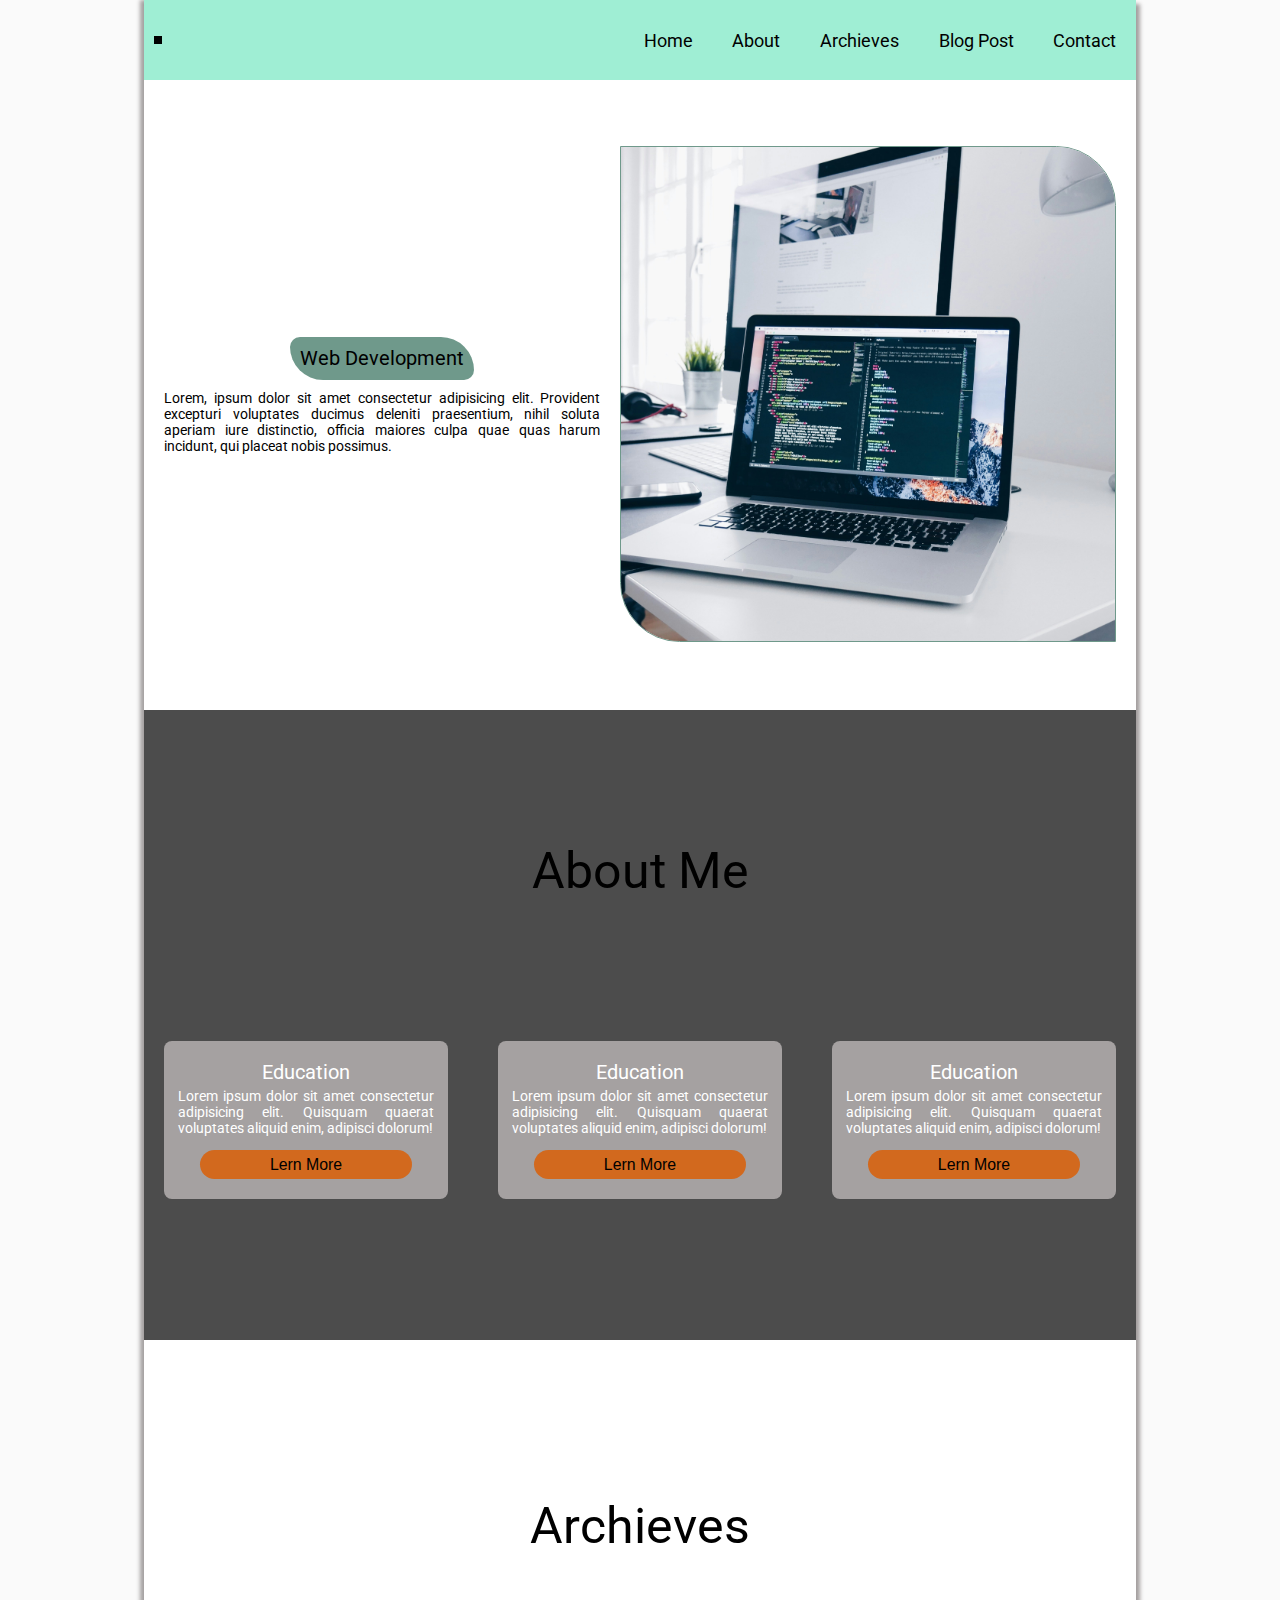
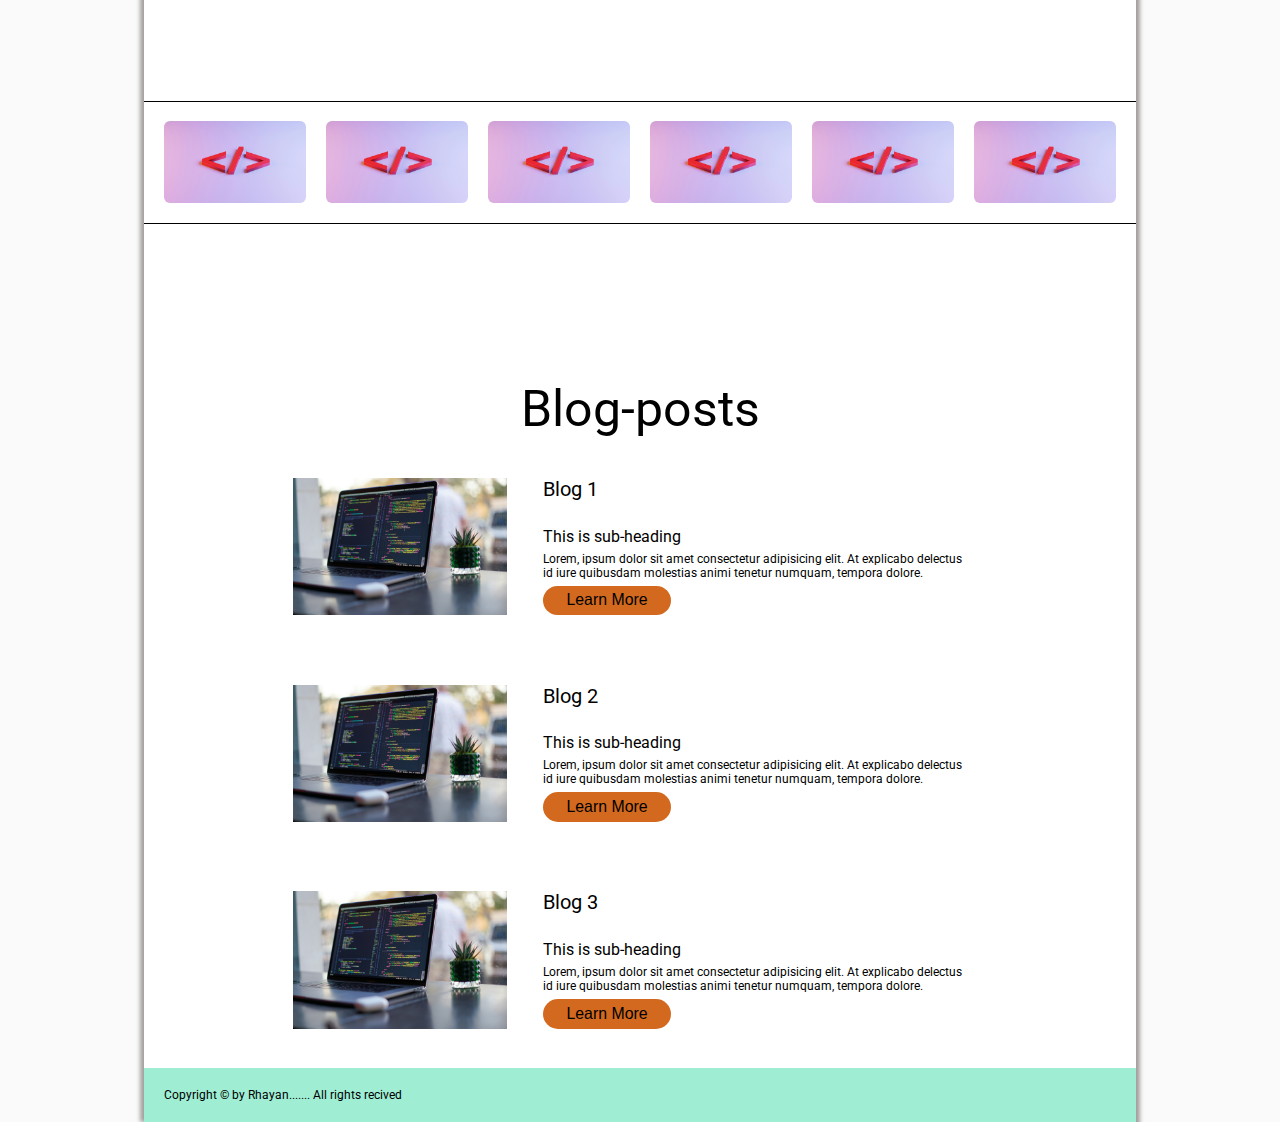
==== index.html @ cc9581d0 "test" ====
<!DOCTYPE html>
<html lang="en">

<head>
    <meta charset="UTF-8">
    <meta name="viewport" content="width=device-width, initial-scale=1.0">
    <title>Blog</title>

    <!-- Google Fonts -->
    <link rel="preconnect" href="https://fonts.googleapis.com">
    <link rel="preconnect" href="https://fonts.gstatic.com" crossorigin>
    <link
        href="https://fonts.googleapis.com/css2?family=Roboto:ital,wght@0,400;0,500;0,700;0,900;1,400;1,500&display=swap"
        rel="stylesheet">

    <!-- Font Awesome CDN     -->
    <link rel="stylesheet" href="https://cdnjs.cloudflare.com/ajax/libs/font-awesome/6.5.1/css/all.min.css" integrity="sha512-DTOQO9RWCH3ppGqcWaEA1BIZOC6xxalwEsw9c2QQeAIftl+Vegovlnee1c9QX4TctnWMn13TZye+giMm8e2LwA==" crossorigin="anonymous" referrerpolicy="no-referrer" />
    <!-- link CSS -->
    <link rel="stylesheet" href="index.css">
</head>

<body>
    <!-- Header starts here -->
    <header id="blog-header">
        <figure class="logo-figure">
            <i class="fa-brands fa-viacoin logo"></i>
        </figure>

        <i class="fa-solid fa-bars fa-4x" id="menu__icon"></i>

        <nav id="menu" class="hidden">
            <ul>
                <li><a href="#" class="nav__link">Home</a></li>
                <li><a href="#blog-about" class="nav__link">About</a></li>
                <li><a href="#Archieves" class="nav__link">Archieves</a></li>
                <li><a href="#blog-posts" class="nav__link">Blog Post</a></li>
                <li><a href="contact.html" class="nav__link">Contact</a></li>
            
            </ul>
        </nav>
    </header>
    <!-- Header End here -->


    <!-- Main starts here -->
    <main>
        <!-- blog baner sectino starts here -->
        <section id="blog-banner-section" class="banner">
            <article>
                <h1 class="banner__hading">Web Development</h1>
    
                <p class="banner__decription text-justyfy">Lorem, ipsum dolor sit amet consectetur adipisicing elit. Provident excepturi voluptates ducimus deleniti praesentium, nihil soluta aperiam iure distinctio, officia maiores culpa quae quas harum incidunt, qui placeat nobis possimus.</p>
    
            </article>
    
            <aside>
                <img src="./img/christopher-gower-m_HRfLhgABo-unsplash.jpg" alt="Cover Photo"
                class="banner__img">
            </aside>
        </section>
        <!-- blog baner sectino end here -->

        <!-- about-me section searts here -->

        <section id="blog-about" class="section-center">

            <h2 class="section-heading heading-center">About Me</h2>

            <div class="cards text-white">

                <div class="card">
                    <h3 class="card__header">Education</h3>
                    <p class="card__description text-justyfy">Lorem ipsum dolor sit amet consectetur adipisicing elit. Quisquam quaerat voluptates aliquid enim, adipisci dolorum!</p>
                    <button class="bnt card__bnt">Lern More</button>
                </div>

                <div class="card">
                    <h3 class="card__header">Education</h3>
                    <p class="card__description text-justyfy">Lorem ipsum dolor sit amet consectetur adipisicing elit. Quisquam quaerat voluptates aliquid enim, adipisci dolorum!</p>
                    <button class="bnt card__bnt">Lern More</button>
                </div>

                <div class="card">
                    <h3 class="card__header">Education</h3>
                    <p class="card__description text-justyfy">Lorem ipsum dolor sit amet consectetur adipisicing elit. Quisquam quaerat voluptates aliquid enim, adipisci dolorum!</p>
                    <button class="bnt card__bnt">Lern More</button>
                </div>
                
            </div>
        </section>

        <!-- about-me section end here -->
        <!-- Archieves start here -->
        <section id="Archieves" class="section-center">
            <h2 class="heading-center section-heading">Archieves</h2>
            <div class="Archieves-container">
                <ul class="Archieves-lists">
                    <li class="Archieves-list">
                        <img src="./img/img1.jpg" alt="Archieves-img" class="Archieves_img">
                    </li>

                    <li class="Archieves-list">
                        <img src="./img/img1.jpg" alt="Archieves-img" class="Archieves_img">
                    </li>

                    <li class="Archieves-list">
                        <img src="./img/img1.jpg" alt="Archieves-img" class="Archieves_img">
                    </li>

                    <li class="Archieves-list">
                        <img src="./img/img1.jpg" alt="Archieves-img" class="Archieves_img">
                    </li>

                    <li class="Archieves-list">
                        <img src="./img/img1.jpg" alt="Archieves-img" class="Archieves_img">
                    </li>

                    <li class="Archieves-list">
                        <img src="./img/img1.jpg" alt="Archieves-img" class="Archieves_img">
                    </li>
                </ul>

            </div>

        </section>

    <!-- Archieves end here -->
    
    <!-- Blog-post start here -->

        <section id="blog-posts" class="section-center">
            <h2 class="section-heading heading-center">Blog-posts</h2>
            <div class="blog-posts section-center">

                <div class="blog-post">
                    <aside class="blog-post__aside">
                        <img src="./img/img2.jpg" alt="blog-post img">
                    </aside>
                    <article class="blog-post__container">
                        <h2 class="blog-post__heading">Blog 1</h2>
                        <h3 class="blog-post__sub-heading">This is sub-heading</h3>

                        <p class="blog-post__description">Lorem, ipsum dolor sit amet consectetur adipisicing elit. At explicabo delectus id iure quibusdam molestias animi tenetur numquam, tempora dolore.</p>

                        <button class="bnt blog-post__bnt">Learn More</button>
                    </article>
                </div>

                <div class="blog-post">
                    <aside class="blog-post__aside">
                        <img src="./img/img2.jpg" alt="blog-post img">
                    </aside>
                    <article class="blog-post__container">
                        <h2 class="blog-post__heading">Blog 2</h2>
                        <h3 class="blog-post__sub-heading">This is sub-heading</h3>

                        <p class="blog-post__description">Lorem, ipsum dolor sit amet consectetur adipisicing elit. At explicabo delectus id iure quibusdam molestias animi tenetur numquam, tempora dolore.</p>

                        <button class="bnt blog-post__bnt">Learn More</button>
                    </article>
                </div>

                <div class="blog-post">
                    <aside class="blog-post__aside">
                        <img src="./img/img2.jpg" alt="blog-post img">
                    </aside>
                    <article class="blog-post__container">
                        <h2 class="blog-post__heading">Blog 3</h2>
                        <h3 class="blog-post__sub-heading">This is sub-heading</h3>

                        <p class="blog-post__description">Lorem, ipsum dolor sit amet consectetur adipisicing elit. At explicabo delectus id iure quibusdam molestias animi tenetur numquam, tempora dolore.</p>

                        <button class="bnt blog-post__bnt">Learn More</button>
                    </article>
                </div>
            </div>
        </section>

    <!-- Blog-post end here -->

  
    </main>
    <!-- Main End here -->
     <!-- footer section start here -->
     <footer class="footer-section">
        <p class="copy-taxt">Copyright &copy; by Rhayan....... All rights recived</p>
        <nav class="footer-nav">
            <a href="#"><i class="fa-solid fa-house footer__icon"></i></a>
            <a href="https://web.facebook.com/profile.php?id=100086133897092" target="_blank"class="footer__link"><i class="fa-brands fa-facebook footer__icon"></i></a>

            <a href="https://web.facebook.com/profile.php?id=100086133897092" target="_blank"class="footer__link"><i class="fa-brands fa-facebook footer__icon "></i></a>

            <a href="https://web.facebook.com/profile.php?id=100086133897092" target="_blank"class="footer__link"><i class="fa-brands fa-facebook footer__icon"></i></a>

            <a href="https://github.com/md-rhyhan" target="_blank"><i class="fa-brands fa-github footer__icon"></i></a>
        </nav>
     </footer>
    <!-- footer section end here -->

    <script src="index.js"></script>
</body>

</html>
---- index.css ----
/* Common Codes starts here */
*{
    box-sizing: border-box;
    margin: 0;
    padding: 0;

    list-style-type: none;
    text-decoration: none;
    outline: none;
    font-weight: 400;
}
html{
    background-color: #fafafa;
    scroll-behavior: smooth;
    font-size: 62%;
    font-family: "Roboto", sans-serif;
}

body{
    background-color: #fff;
    width: 100rem;
    max-width: 100%;
    margin: auto;
    box-shadow: 0.4rem 0.4rem 0.4rem #a49f9f ,
    -0.4rem 0rem 0.4rem #a5a1a1 ;
}

.text-justyfy{
    text-align: justify;
}

.text-white{
    color: white;
}

.heading-center{
    display: flex;
    justify-content: center;
    text-align: center;
}

.section-center{
    display: flex;
    flex-direction: column;
    justify-content: space-evenly;
    align-items: center;
    min-height: 70vh;
}
.section-heading{
    font-size: 5rem;
    margin-top: 1rem;
     
}

img{
    width: 100%;
    height: 100%;
    object-fit: cover;
}
.bnt{
    background-color: chocolate;
    border: none;
    padding: .6rem;
    border-radius: 2rem;
    cursor:pointer;
    font-size: 1.6rem;
}

/* Common Codes End here */



/* Header Codes starts here */
header{
    display: flex;
    justify-content: space-between;
    align-items: center;
    background-color: rgb(159, 238, 212);
    padding: 2rem 1rem;
    z-index: 10;

    position: sticky;
    top: 0;
    left: 0;
    min-width: 5vh;
}
#menu__icon{
    display: none;
}

.logo-figure{
    border: 4px solid black;
}
.logo{
    font-size: 4rem;
}

nav ul{
    display: flex;
    gap: 2rem;
}

.nav__link{
    font-size: large;
    color: black;
    cursor: pointer;
    padding: 1rem;
    transition: all .4s linear;
    display: inline-block;

}
.nav__link:hover{
    background-color: black;
    color: azure;
    border-radius: 1rem;
    transform: scale(1.2);
}
/* Header Codes End here */

/* blog banner section start here */
.banner{
    display: flex;
    justify-content: center;
    align-items: center;
    padding: 2rem 1rem;
    min-height: 70vh;
    
}

.banner__img{
    width: 50rem;
    height: 50rem;
    border: .2rem solid rgb(111, 153, 139);
    border-radius: 0rem 6rem;
}
.banner article{
 flex-basis: 50%;
 text-align: center;
 padding: 0rem 1rem;
}

.banner aside{
    flex-basis: 50%;
    text-align:center ;
    padding: 0rem 1rem;
}

.banner__hading{
    font-size: 2rem;
    background-color:rgb(111, 153, 139);
    padding: 1rem;
    display: inline-block;
    border-radius: 1.8rem 6rem;
    margin-bottom: 1rem;
}
.banner__decription{
    font-size: 1.4rem;
}
/* blog banner section end here */


/* about-me section searts here */

#blog-about{
    background-color: #4c4c4c;
}
.cards{
    display: flex;
    gap: 1rem;
    text-align: center;
}

.card{
    flex: 1;
    background-color: #a5a1a1;
    border-radius: .8rem;
    padding: 2rem 1rem;
    margin: 2rem;

    display: flex;
    flex-direction: column;
    align-items: center;
    gap: rem;
}

.card__header{
    font-size: 2rem;
}
.card__description{
    font-size: 1.4rem;
    padding: .4rem;
    margin-bottom: 1rem;
}

.card__bnt{
    width: 80%;
}

/* about-me section end here */

/* Archieves start here */
.Archieves-container{
    display: flex;
    justify-content: space-evenly;
    align-items: center;
    padding: 2rem;
    border-top: .2rem solid;
    border-bottom: .2rem solid;
}
.Archieves_img{
    width: 100%;
    height: 100%;
    border-radius: .6rem;
    

}
.Archieves_img:hover{
    transform: scale(1.1);
    box-shadow: .1rem .1rem .3rem rgb(244, 192, 192),
    -.1rem 0rem .3rem rgb(244, 192, 192) ;
}
.Archieves-lists{
    display: flex;
    text-align: center;
    gap: 2rem;
}

/* Blog-post start here */

.blog-post{
    display: flex;
    width: 70%;
    transition: all .3s linear;
    margin: 3rem 0rem;
}
.blog-post:hover{
    transform: scale(1.1);
}
.blog-post__aside{
    flex: 1;
}

.blog-post__container{
    flex: 2;
    display: flex;
    flex-direction: column;
    justify-content: space-evenly;
    padding: 0rem 1.6rem;
    margin-left: 2rem;
    gap: .6rem;
}

.blog-post__bnt{
    width: 30%;
}
.blog-post__heading{
    margin-bottom: 2rem;
    font-size: 2rem;
}

.blog-post__sub-heading{
    font-size: 1.6rem;
}

.blog-post__description{
    font-size: 1.2rem;
}

/* Blog-post end here */

/* contact section start here */
#contact-section{
    background-color: cadetblue;
    min-height: 74vh;
}

.form-control{
    display: flex;
    justify-content: center;
    text-align: center;
    align-items: center;
    margin-bottom: 1.6rem;
   
}

.form-control label{
    font-size: 1.5rem;
    flex: .3;
}

.form-control input,textarea{
    width: 40%;
    flex: .7;
   border: none;
   border-radius: .6rem;
}

textarea{
    resize: none;
    height: 10vh;
}

.form-bnt-field{
    display: flex;
    justify-content: flex-end;

}

.contact-bnt{
    width: 30%;
}

form{
    box-shadow: 0.4rem 0.4rem 0.4rem #a49f9f ,
    -0.4rem 0rem 0.4rem #a5a1a1 ;
    padding: 1rem;
   
}


/* contact section end here */

/* footer section start here */
.footer-section{
    background-color: rgb(159, 238, 212);
    min-height: 5vh;
    display: flex;
    justify-content: space-between;
    align-items: center;
    padding: 2rem ;
}
.copy-taxt{
    font-size: 1.2rem;
}
.footer__icon{
    font-size: large;

}
.footer-nav{
    display: flex;
    gap: 1.6rem;
}
.footer__link{
    /* color: chocolate; */
}
/* footer section end here */

/* responsiveness start here */

@media screen and (max-width:992px) {
    
}

@media screen and (max-width:768px) {
    html{
        font-size: 55%;
    }

    .banner{
        flex-direction: column;
    }

    .banner article{
        width: 80%;  
        margin-bottom: 2rem;
    }
   
    #Archieves{
        min-height: auto;
    }
    .blog-post{
        width: 80%;
        flex-direction: column;
    }
    #contact-section{
        min-height: auto;
    }
}

@media screen and (max-width:660px) {
   
    header{
        flex-direction: column;
    }
    nav ul{
        flex-direction: column;
        align-items: center;
    }
    html{
        font-size: 48%;
    }
    .banner{
        min-height: auto;
    }

    .Archieves-lists{
        flex-wrap: wrap;
        flex-direction: column;
        width: 90%;
    }
    .blog-post{
        width: 100vw;
        
    }
    .form-control{
        flex-direction: column;
    }

    .form-control input,textarea{
        margin-top: .6rem;
    }
    .footer-section{
        flex-direction: column;
        gap: 1rem;
    }
    .hidden{
        display: none;
    }
    #menu__icon{
        display: block;
        margin: 1rem 0rem;
    }
}

/* responsiveness end here */
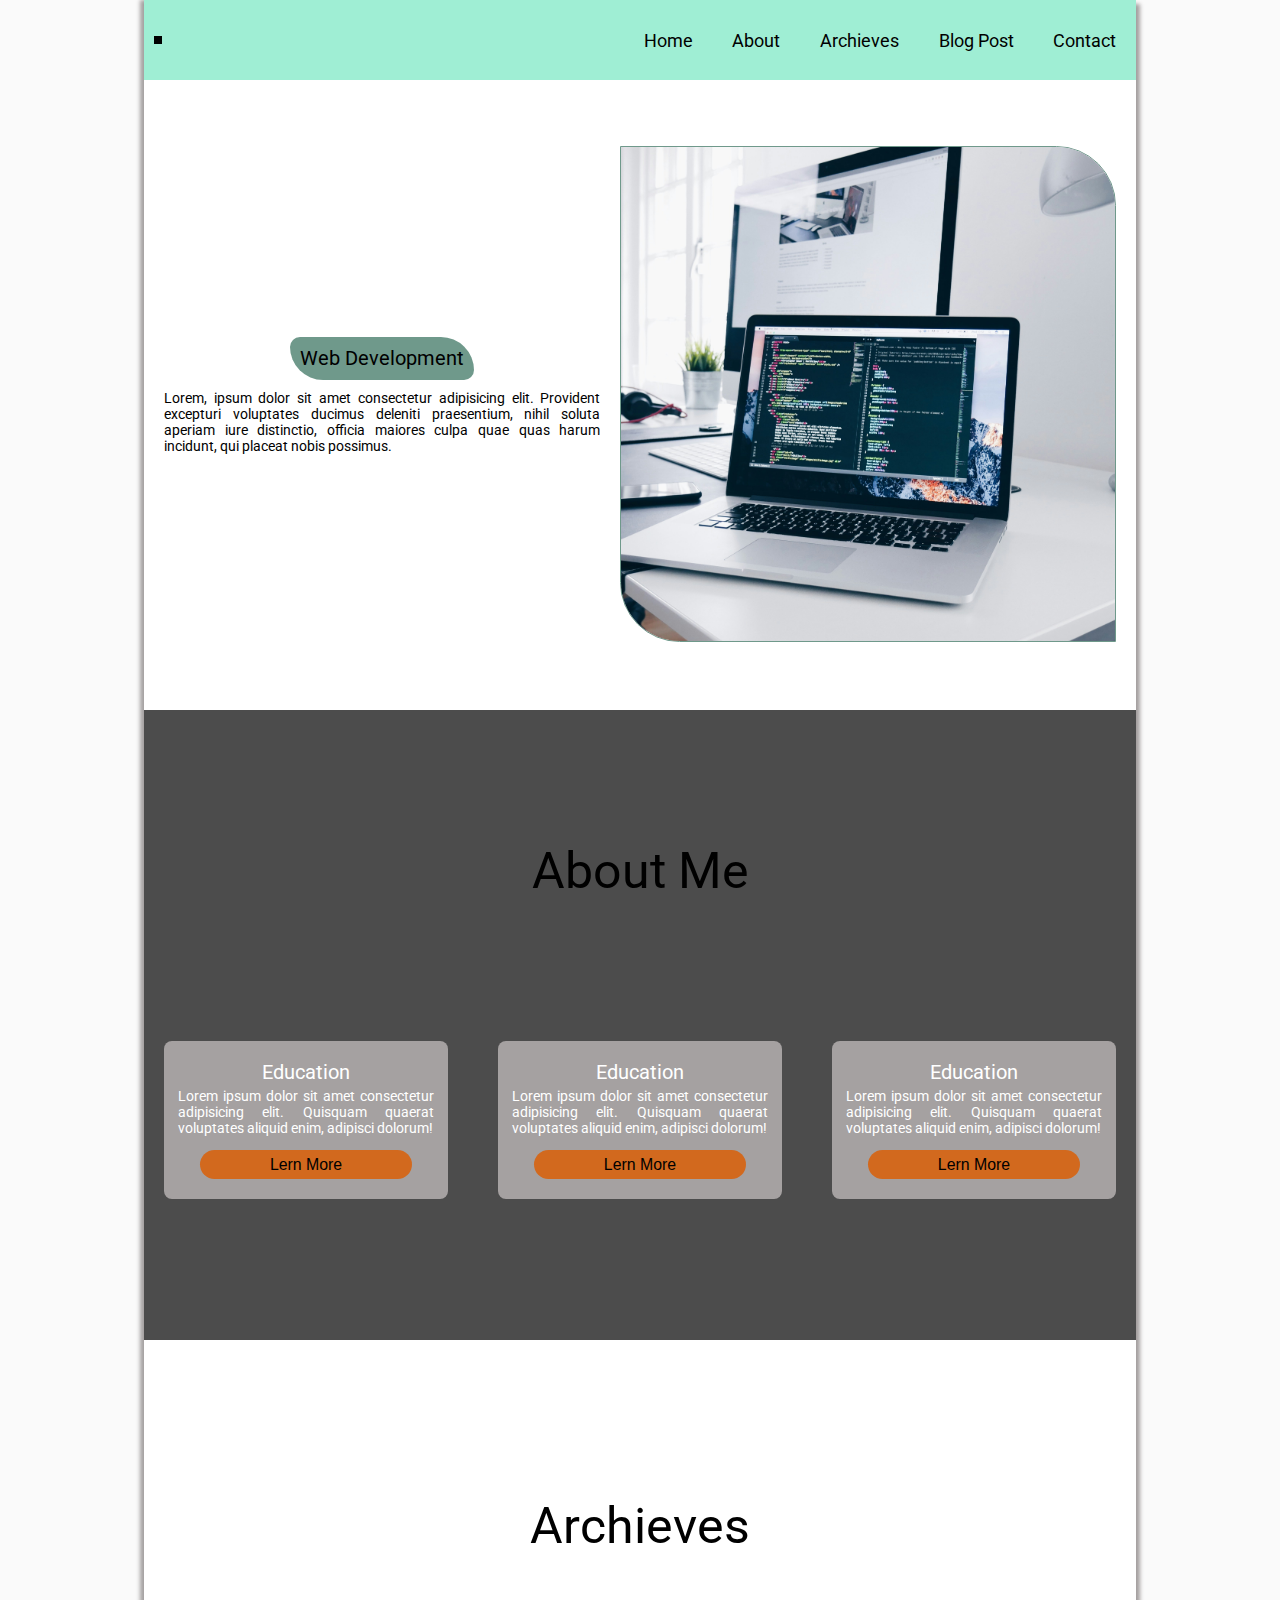
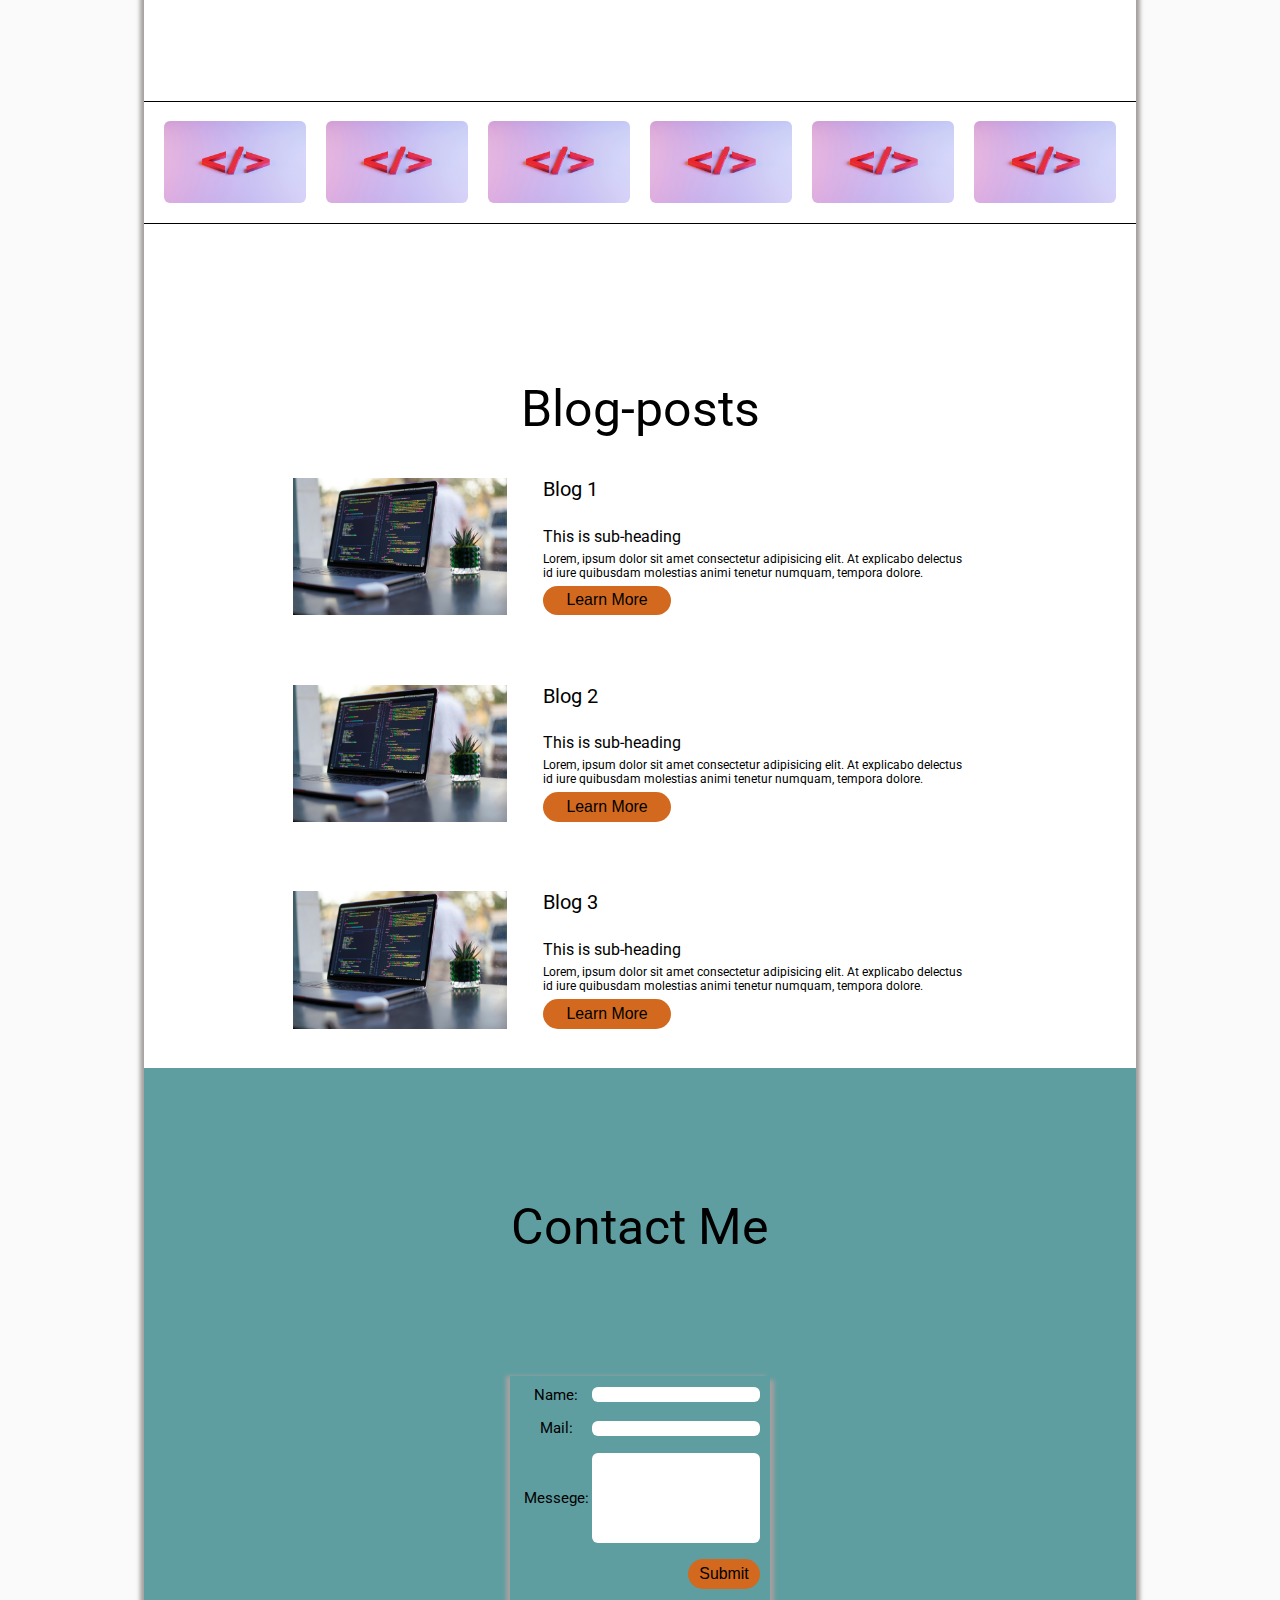
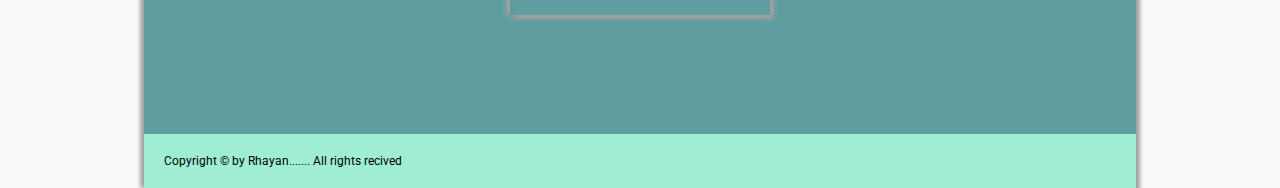
==== commit 2672b0ff: "addnew" ====
--- a/index.html
+++ b/index.html
@@ -178,6 +178,36 @@
 
     <!-- Blog-post end here -->
 
+     <!-- Contact section searts here -->
+
+     <section id="contact-section" class="section-center">
+        <h2 class="section-heading heading-center">Contact Me</h2>
+
+        <form action="">
+            <div class="form-control">
+                <label for="name">Name:</label>
+                <input type="text" id="name" autocomplete="name" required/>
+
+            </div>
+            <div class="form-control">
+                <label for="email">Mail:</label>
+                <input type="email" id="email" autocomplete="email" required/>
+
+            </div>
+
+            <div class="form-control">
+                <label for="massege">Messege:</label>
+                <textarea name="massegge" id="massege"></textarea>
+            </div>
+
+            <div class="form-control form-bnt-field">
+                <button class="bnt contact-bnt">Submit</button>
+            </div>
+        </form>
+    </section>
+
+    <!-- Contact section end here -->
+
   
     </main>
     <!-- Main End here -->
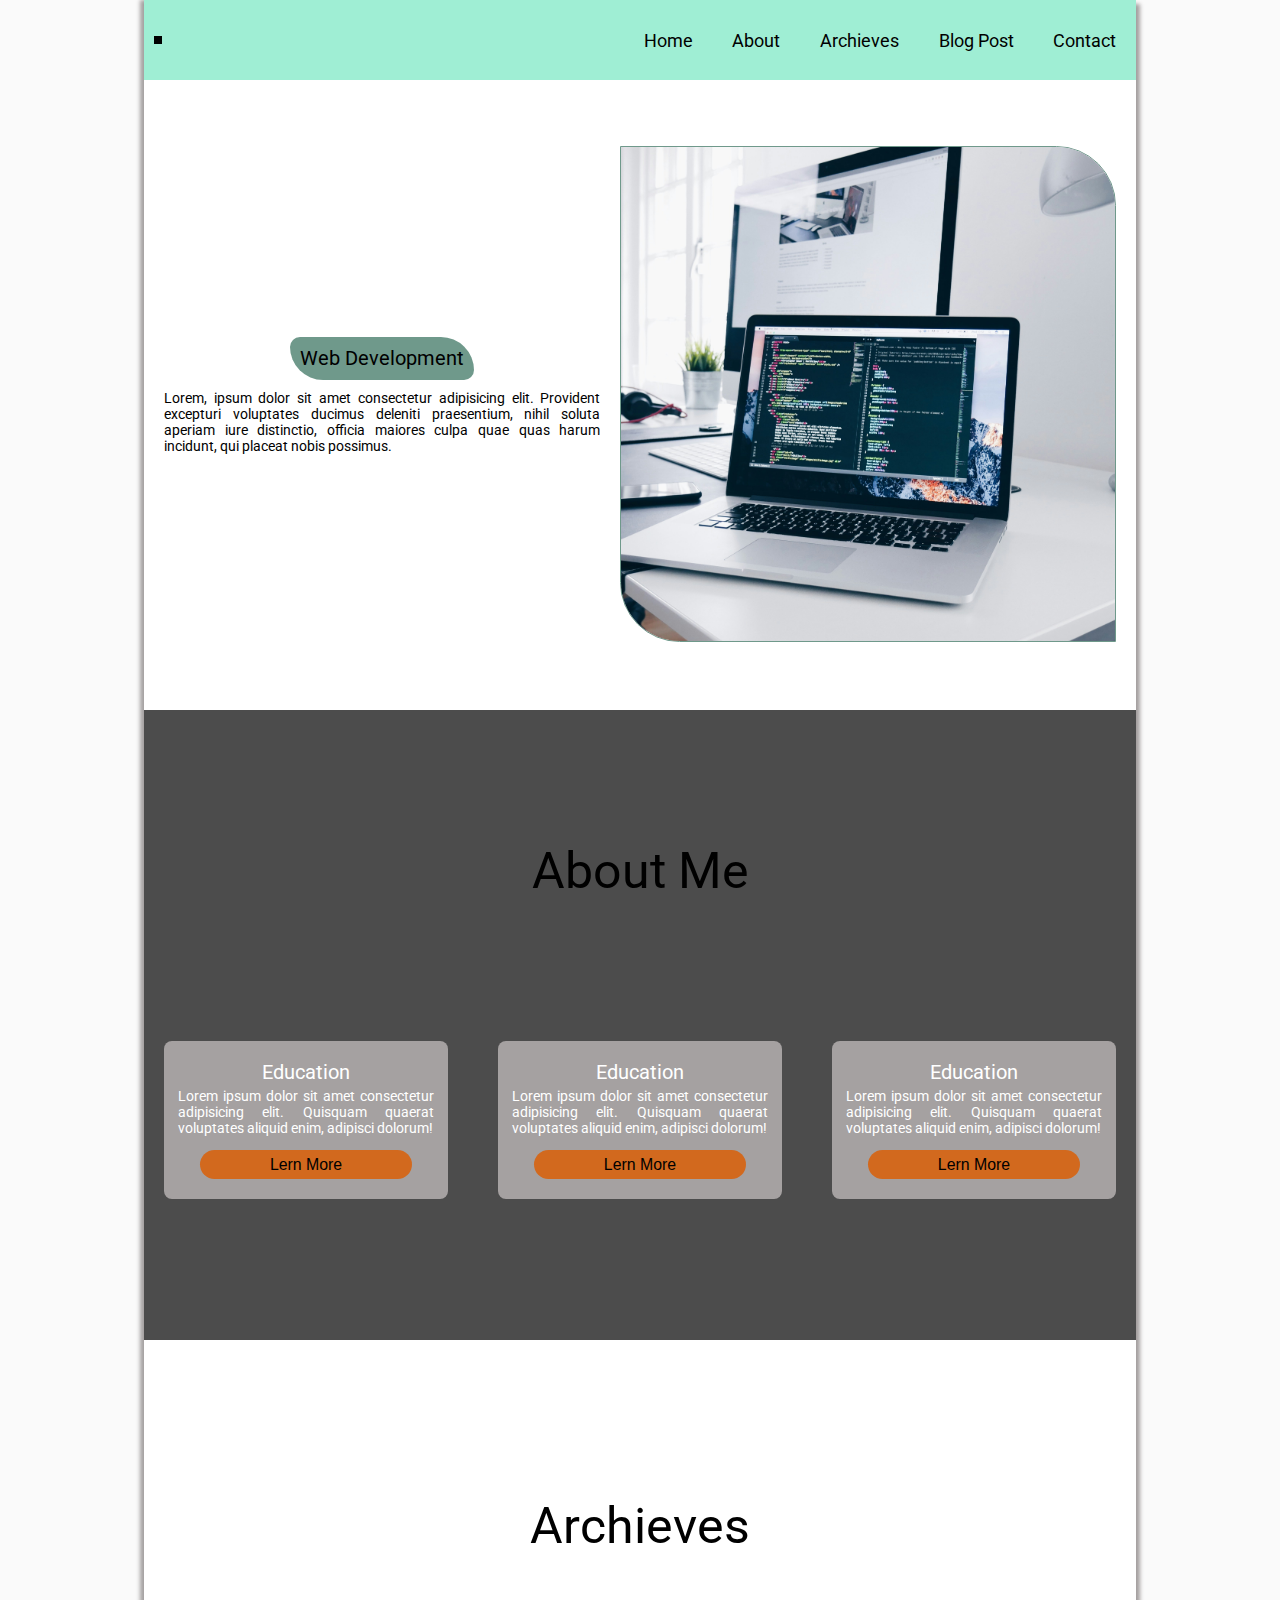
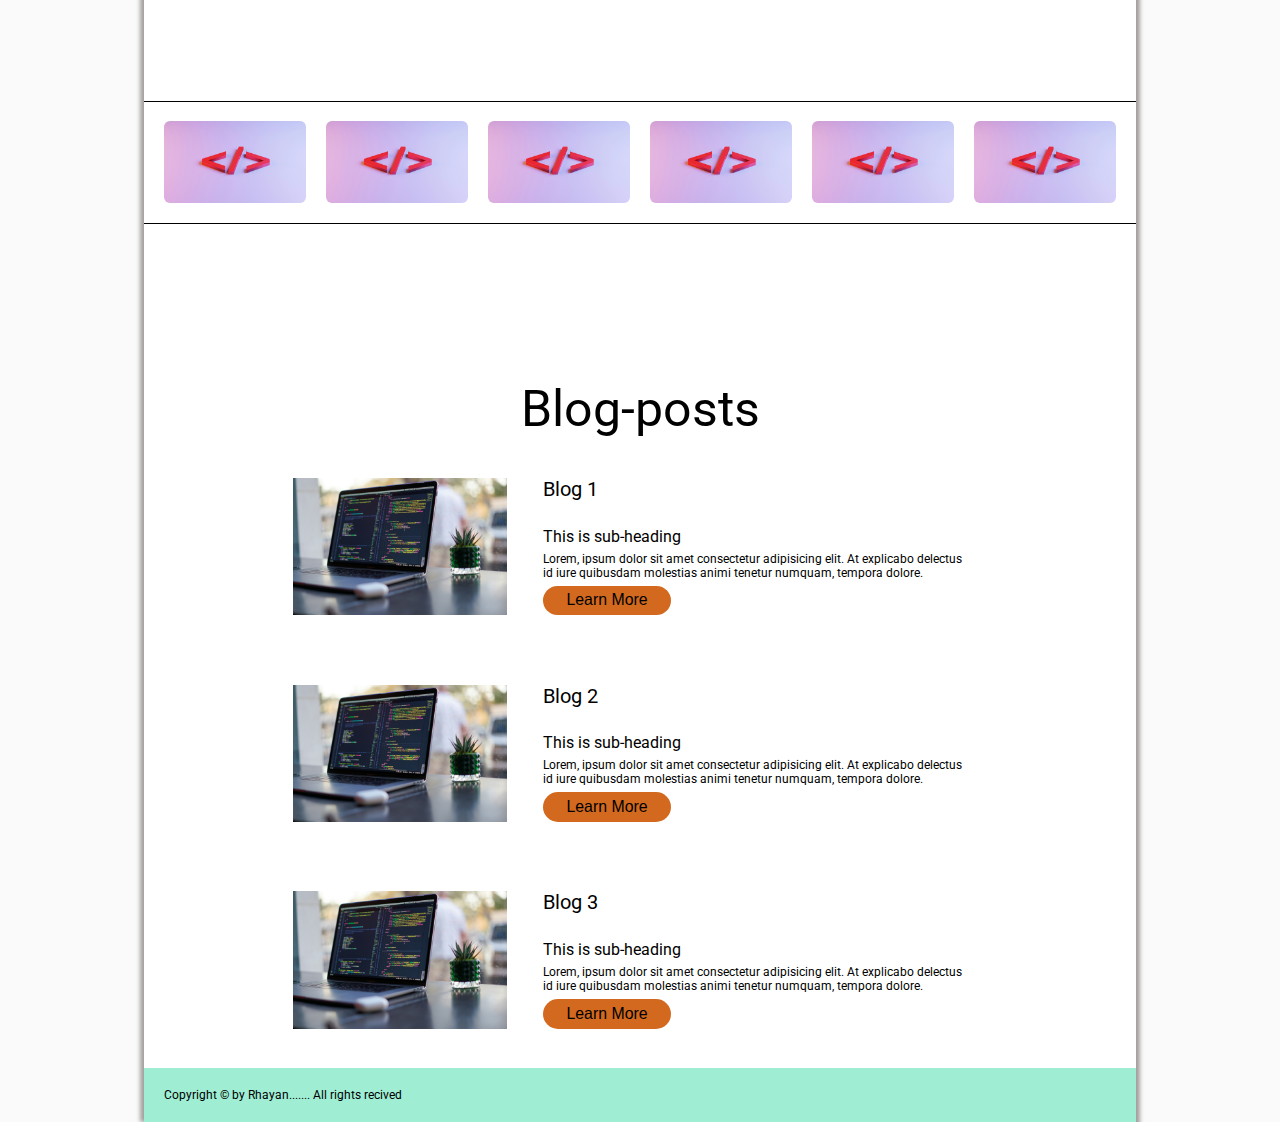
==== commit 0fd21993: "hide" ====
--- a/index.html
+++ b/index.html
@@ -180,7 +180,7 @@
 
      <!-- Contact section searts here -->
 
-     <section id="contact-section" class="section-center">
+     <!-- <section id="contact-section" class="section-center">
         <h2 class="section-heading heading-center">Contact Me</h2>
 
         <form action="">
@@ -204,7 +204,7 @@
                 <button class="bnt contact-bnt">Submit</button>
             </div>
         </form>
-    </section>
+    </section> -->
 
     <!-- Contact section end here -->
 
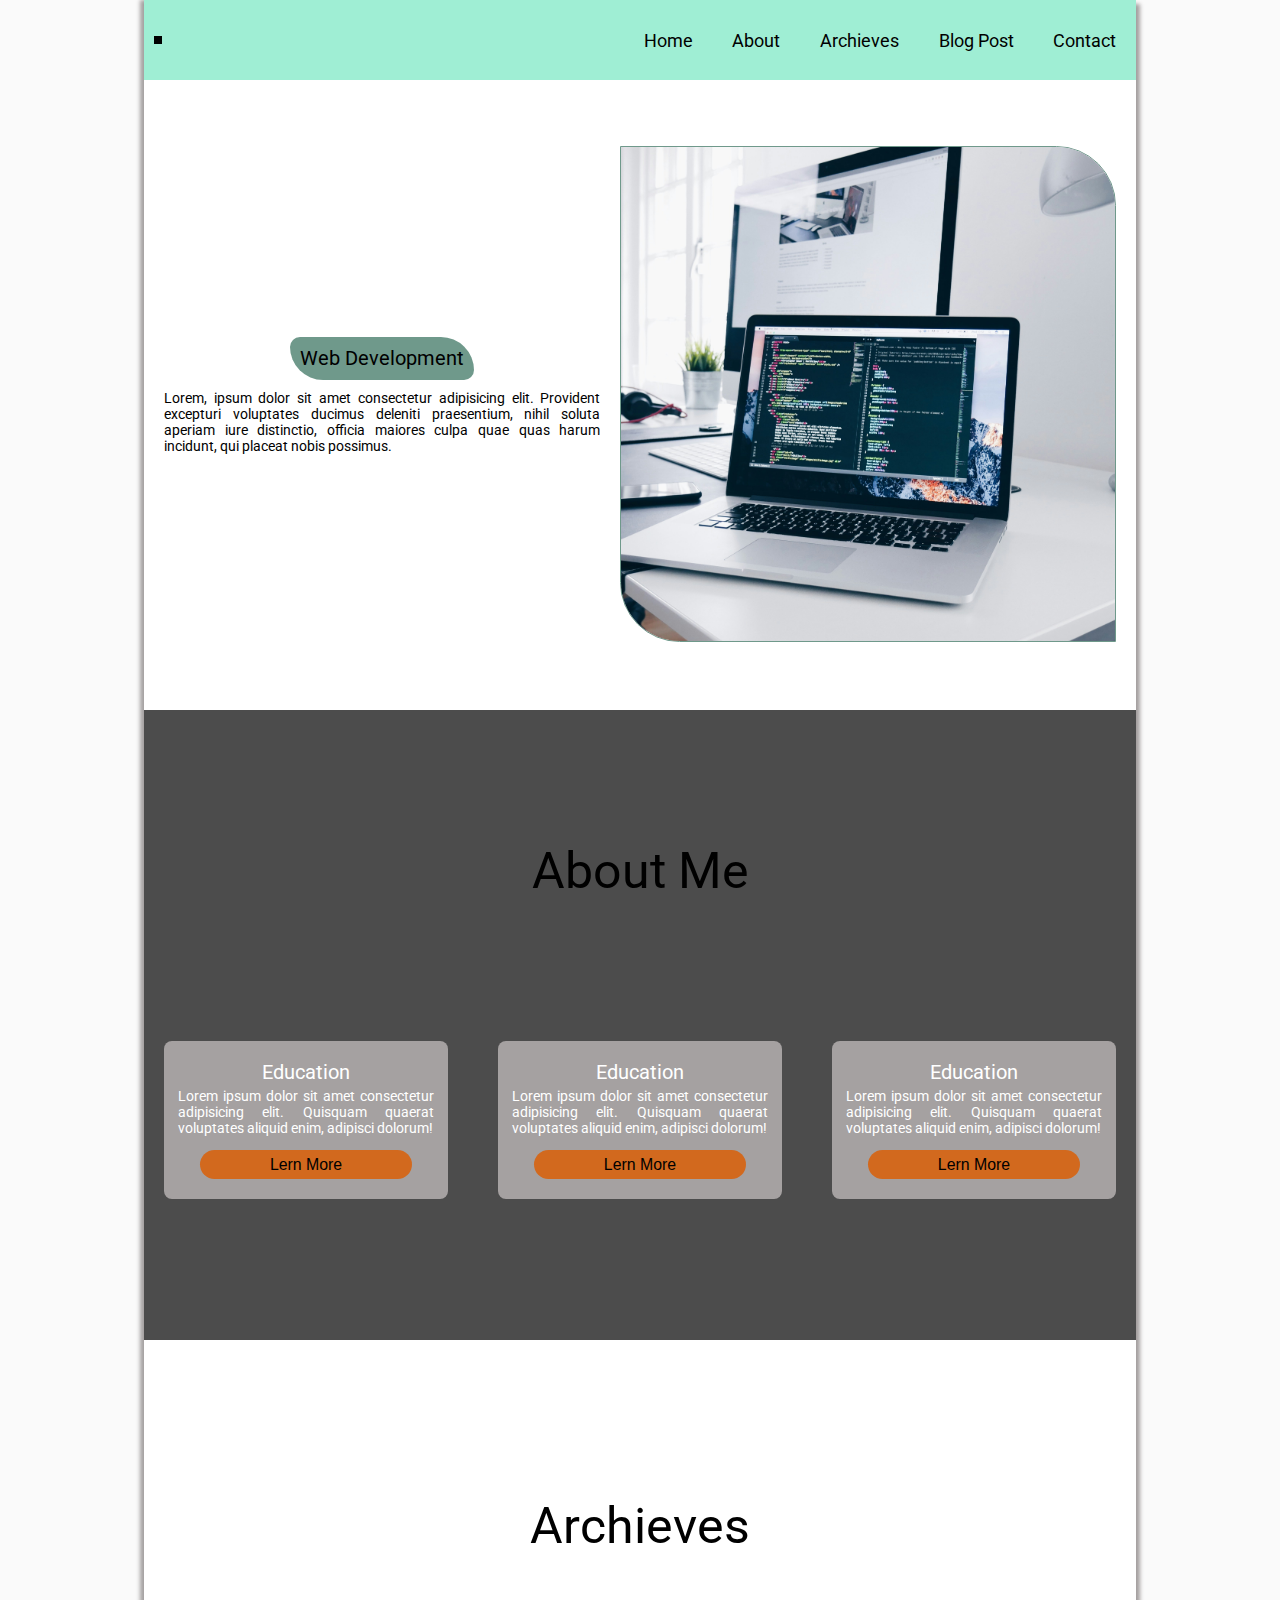
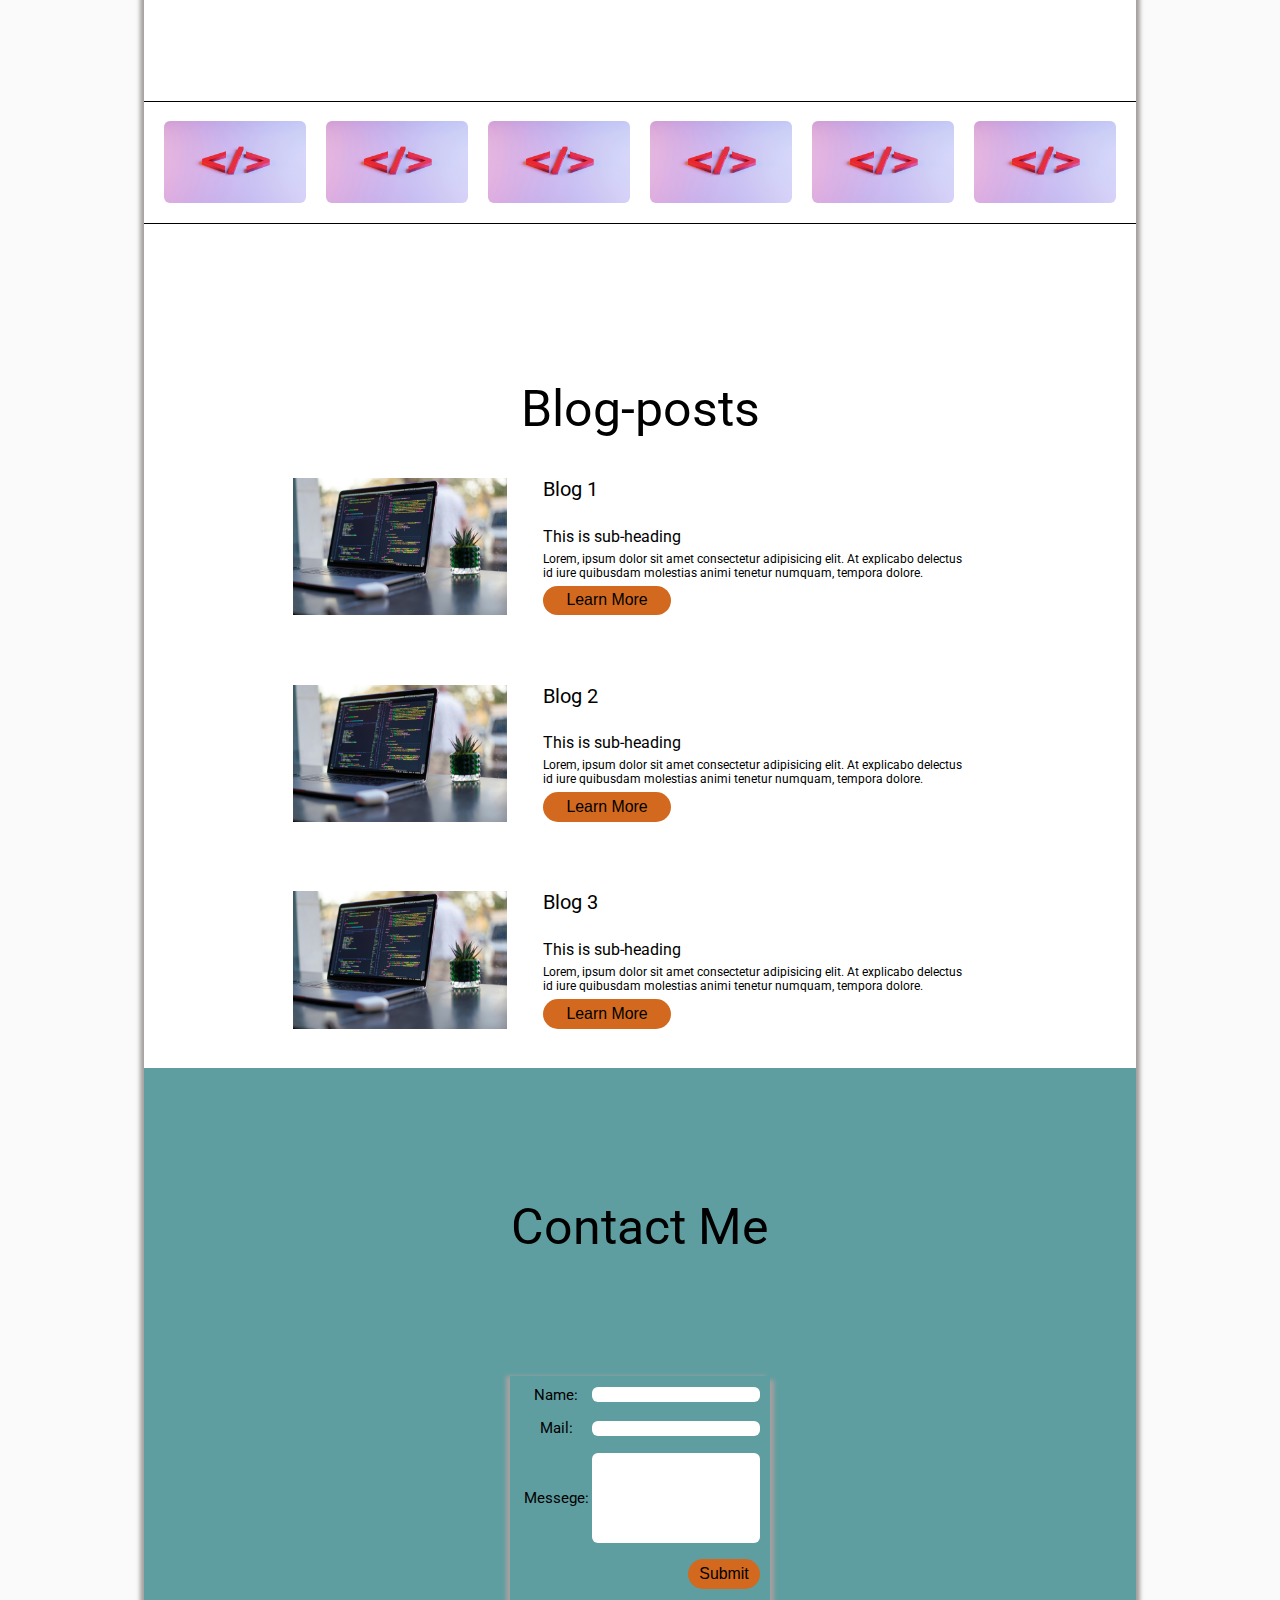
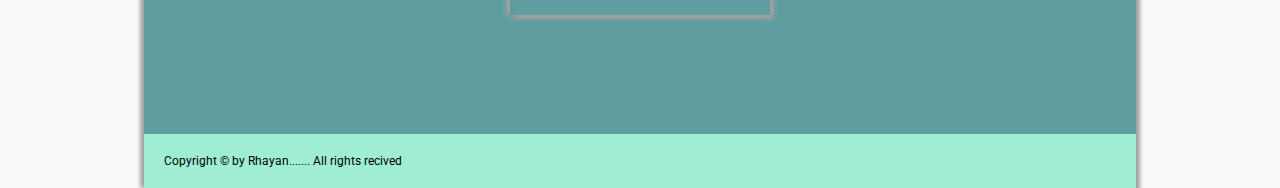
==== commit ba3b1665: "add" ====
--- a/index.html
+++ b/index.html
@@ -180,7 +180,7 @@
 
      <!-- Contact section searts here -->
 
-     <!-- <section id="contact-section" class="section-center">
+     <section id="contact-section" class="section-center">
         <h2 class="section-heading heading-center">Contact Me</h2>
 
         <form action="">
@@ -204,7 +204,7 @@
                 <button class="bnt contact-bnt">Submit</button>
             </div>
         </form>
-    </section> -->
+    </section>
 
     <!-- Contact section end here -->
 
